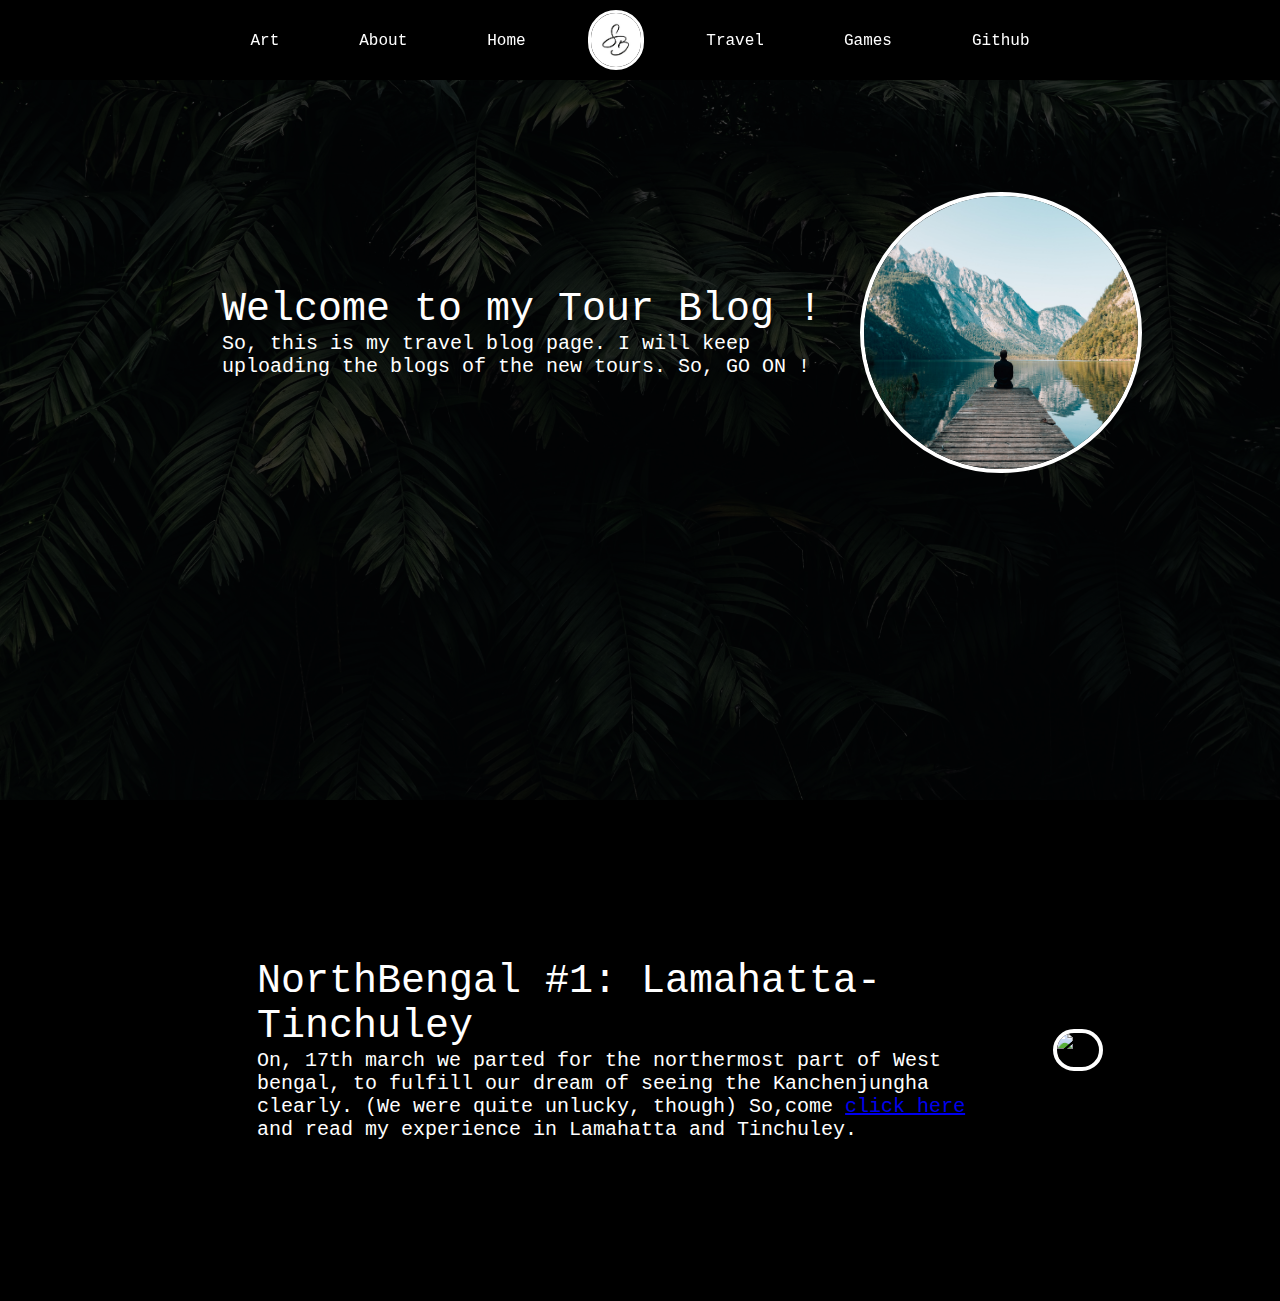
==== travel.html @ c0ff9ef6 "d" ====
<!DOCTYPE html>
<html lang="en">
  <head>
    <meta charset="UTF-8" />
    <meta http-equiv="X-UA-Compatible" content="IE=edge" />
    <meta name="viewport" content="width=device-width, initial-scale=1.0" />
    <link href="css/style.css" rel="stylesheet" />

    <title>Sb's eBlog || The Travels</title>
  </head>
  <body>
    <nav class="navbar background">
      <ul class="navlist">
        <li><a href="art.html">Art</a></li>
        <li><a href="../index.html">About</a></li>
        <li><a href="index.html">Home</a></li>
        <div class="logo"><img src="img/logo.jpg" alt="logo" /></div>
        <li><a href="travel.html">Travel</a></li>
        <li><a href="index.html">Games</a></li>
        <li>
          <a
            href="https://github.com/ShakyaBera?tab=repositories"
            target="_blank"
            >Github</a
          >
        </li>
      </ul>
    </nav>

    <section class="backpage fSec">
      <div class="mainBox">
        <div class="fHalf">
          <p class="bigText" id="home">Welcome to my Tour Blog !</p>
          <p class="smallText">
            So, this is my travel blog page. I will keep uploading the blogs of
            the new tours. So, GO ON !
          </p>
        </div>
        <div class="sHalf">
          <img src="img/open.jpg" alt="blog pic" />
        </div>
      </div>
    </section>

    <section class="section">
      <div class="paras">
        <p id="about" class="secTag bigText">
          NorthBengal #1: Lamahatta-Tinchuley
        </p>
        <p class="subTag smallText">
          On, 17th march we parted for the northermost part of West bengal, to
          fulfill our dream of seeing the Kanchenjungha clearly. (We were quite
          unlucky, though) So,come <a href="travels/t1.html">click here</a> and
          read my experience in Lamahatta and Tinchuley.
        </p>
      </div>

      <div class="thumbnail">
        <img
          src="https://dynamic-media-cdn.tripadvisor.com/media/photo-o/17/eb/29/7f/lamahatta.jpg?w=1200&h=-1&s=1"
          alt="face"
          class="imgFl img"
        />
      </div>
    </section>
  </body>
</html>
---- css/style.css ----
* {
  margin: 0;
  padding: 0;
}

body {
  background-color: black;
}

.navbar {
  display: flex;
  align-items: center;
  justify-content: center;
  position: sticky;
  top: 0;
  cursor: pointer;
}

.logo {
  width: 10%;
  display: flex;
  align-items: center;
  justify-content: center;
}

.logo img {
  width: 50%;
  border: 3px solid white;
  border-radius: 50px;
}

.navlist {
  display: flex;
  align-items: center;
  justify-content: center;
  padding: 10px 0px;
}

.navlist li {
  list-style: none;
  padding: 10px 40px;
}

.navlist li a {
  text-decoration: none;
  color: white;
  font-family: "Red Hat Mono", monospace;
}
.navlist li a:hover {
  color: grey;
}

.background {
  background: rgba(0, 0, 0, 0.7);
  background-size: cover;
  background-blend-mode: darken;
}

.backpage {
  background: rgba(0, 0, 0, 0.7) url("../img/bg2.jpg");
  background-size: cover;
  background-blend-mode: darken;
}

.fSec {
  height: 80vh;
}

.mainBox {
  height: 70%;
  display: flex;
  margin: auto;
  align-items: center;

  max-width: 70%;
  color: white;
  font-family: "Segoe UI", Tahoma, Geneva, Verdana, sans-serif;
}
.fHalf {
  width: 80%;
  padding: 30px;
  display: flex;
  flex-direction: column;
  justify-content: center;
}
.sHalf img {
  width: 120%;
  border: 4px solid white;
  border-radius: 150px;
  display: block;
  margin: auto;
}
.sHalf {
  width: 30%;
}

.bigText {
  color: white;
  font-size: 40px;
  font-family: "Red Hat Mono", monospace;
}
.smallText {
  color: white;

  font-size: 20px;
  font-family: "Red Hat Mono", monospace;
}

.section {
  height: 500px;
  display: flex;
  align-items: center;
  justify-content: space-evenly;
  max-width: 70%;
  margin: auto;
}
.left {
  flex-direction: row-reverse;
}

.paras {
  padding: 65px;
}
.paras2 {
  padding: 65px;
  text-align: right;
}
.paras2 p {
  text-align: right;
}

.img {
  width: 275%;
  border: 3px solid white;
  border-radius: 100px;
  display: block;
}
.gamebar li {
  list-style: none;
  padding: 10px 40px;
  margin: auto;
}
.gamebar li a {
  text-decoration: none;
  color: white;
}

.gamebar li a:hover {
  color: grey;
}

.txtFtr {
  padding: 10px;
  background-color: rgba(255, 255, 255, 0.281);
  margin: auto;
  display: flex;
  align-items: center;
  justify-content: center;
  color: white;
  font-family: "Red Hat Mono", monospace;
}

.thumbnail img {
  width: 120%;
  border: 4px solid white;
  border-radius: 150px;
  display: block;
  margin: auto;
}

@media only screen and (max-width: 840px) {
  .navlist {
    flex-direction: column;
  }
  .logo img {
    width: 50%;
  }
}
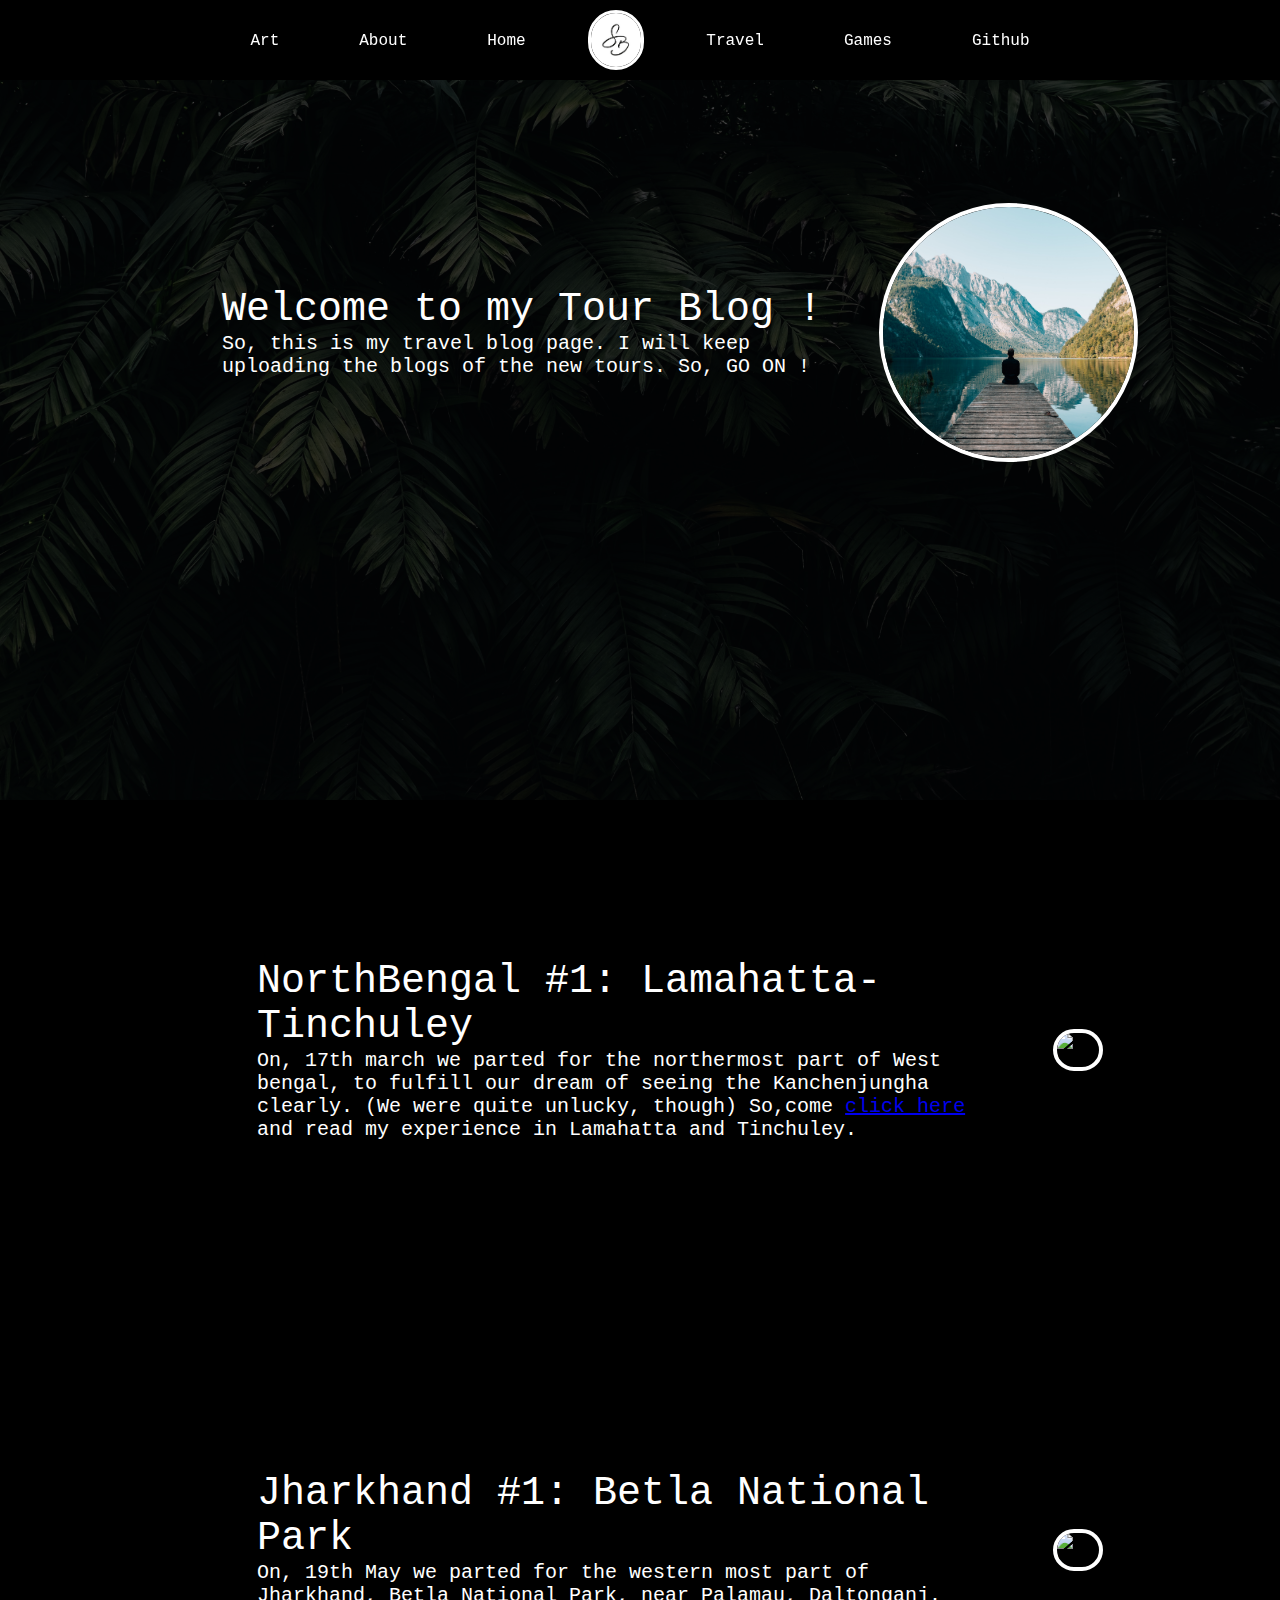
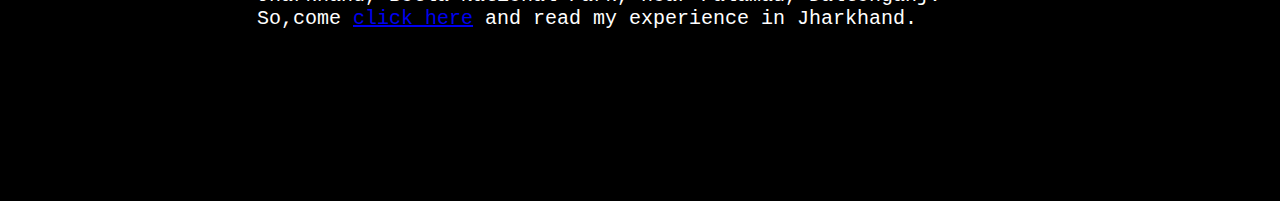
==== commit e074aa63: "g" ====
--- a/travel.html
+++ b/travel.html
@@ -3,6 +3,7 @@
   <head>
     <meta charset="UTF-8" />
     <meta http-equiv="X-UA-Compatible" content="IE=edge" />
+    <script src="js/resp.js"></script>
     <meta name="viewport" content="width=device-width, initial-scale=1.0" />
     <link href="css/style.css" rel="stylesheet" />
 
@@ -11,7 +12,7 @@
   <body>
     <nav class="navbar background">
       <ul class="navlist">
-        <li><a href="art.html">Art</a></li>
+        <li><a href="science.html">Art</a></li>
         <li><a href="../index.html">About</a></li>
         <li><a href="index.html">Home</a></li>
         <div class="logo"><img src="img/logo.jpg" alt="logo" /></div>
@@ -25,6 +26,11 @@
           >
         </li>
       </ul>
+      <div class="burger">
+        <div class="line"></div>
+        <div class="line"></div>
+        <div class="line"></div>
+      </div>
     </nav>
 
     <section class="backpage fSec">
@@ -63,5 +69,27 @@
         />
       </div>
     </section>
+    <section class="section">
+      <div class="paras">
+        <p id="about" class="secTag bigText">
+          Jharkhand #1: Betla National Park
+        </p>
+        <p class="subTag smallText">
+          On, 19th May we parted for the western most part of Jharkhand, Betla
+          National Park, near Palamau, Daltonganj. So,come
+          <a href="travels/t2.html">click here</a> and read my experience in
+          Jharkhand.
+        </p>
+      </div>
+
+      <div class="thumbnail">
+        <img
+          src="https://media.istockphoto.com/photos/patratu-valley-ranchi-beautiful-place-in-jharkhand-picture-id1323460129?k=20&m=1323460129&s=612x612&w=0&h=oCqDqIGOo1Xok1Mwya6_HsYqJRbbpiTEQMuJXw-iEP0="
+          alt="face"
+          class="imgFl img"
+        />
+      </div>
+    </section>
+    <script src="js/resp.js"></script>
   </body>
 </html>
--- a/css/style.css
+++ b/css/style.css
@@ -5,6 +5,10 @@
 
 body {
   background-color: black;
+}
+
+html {
+  scroll-behavior: smooth;
 }
 
 .navbar {
@@ -65,6 +69,9 @@
 .fSec {
   height: 80vh;
 }
+.cSec {
+  height: 40vh;
+}
 
 .mainBox {
   height: 70%;
@@ -77,7 +84,7 @@
   font-family: "Segoe UI", Tahoma, Geneva, Verdana, sans-serif;
 }
 .fHalf {
-  width: 80%;
+  width: 90%;
   padding: 30px;
   display: flex;
   flex-direction: column;
@@ -114,6 +121,16 @@
   max-width: 70%;
   margin: auto;
 }
+
+.sectionspl {
+  height: 200px;
+  display: flex;
+  align-items: center;
+  justify-content: space-evenly;
+  max-width: 70%;
+  margin: auto;
+}
+
 .left {
   flex-direction: row-reverse;
 }
@@ -135,6 +152,18 @@
   border-radius: 100px;
   display: block;
 }
+
+.imggc {
+  width: 30%;
+  height: auto;
+  padding-top: 10px;
+}
+
+.ui {
+  display: flex;
+  flex-direction: column;
+  margin: auto;
+}
 .gamebar li {
   list-style: none;
   padding: 10px 40px;
@@ -168,11 +197,76 @@
   margin: auto;
 }
 
+.burger {
+  display: none;
+  position: absolute;
+  cursor: pointer;
+  right: 5%;
+  top: 15px;
+}
+
+.line {
+  width: 30px;
+  height: 4px;
+  margin: 5px 3px;
+  background-color: white;
+}
+.video {
+  display: flex;
+  margin: auto;
+}
 @media only screen and (max-width: 840px) {
   .navlist {
     flex-direction: column;
   }
+  .navbar {
+    height: 350px;
+    transition: all 0.7s ease-out;
+  }
   .logo img {
+    display: none;
+  }
+  .burger {
+    display: block;
+  }
+  .heightNav-resp {
+    height: 65px;
+  }
+  .visi-class-resp {
+    opacity: 0;
+  }
+  .mainBox {
+    flex-direction: column-reverse;
+    height: 80%;
+  }
+  .sHalf img {
     width: 50%;
   }
-}
+  .section {
+    max-width: 95%;
+    flex-direction: column;
+    height: 10%;
+  }
+  .thumbnail {
+    width: 20%;
+  }
+  .smallText {
+    font-size: 18px;
+  }
+  .bigText {
+    font-size: 30px;
+  }
+  .fSec {
+    height: 70vh;
+  }
+  .cSec {
+    height: 30vh;
+  }
+  .paras,
+  .paras2 {
+    padding: 18px;
+  }
+  .fHalf {
+    max-width: 90%;
+  }
+}
